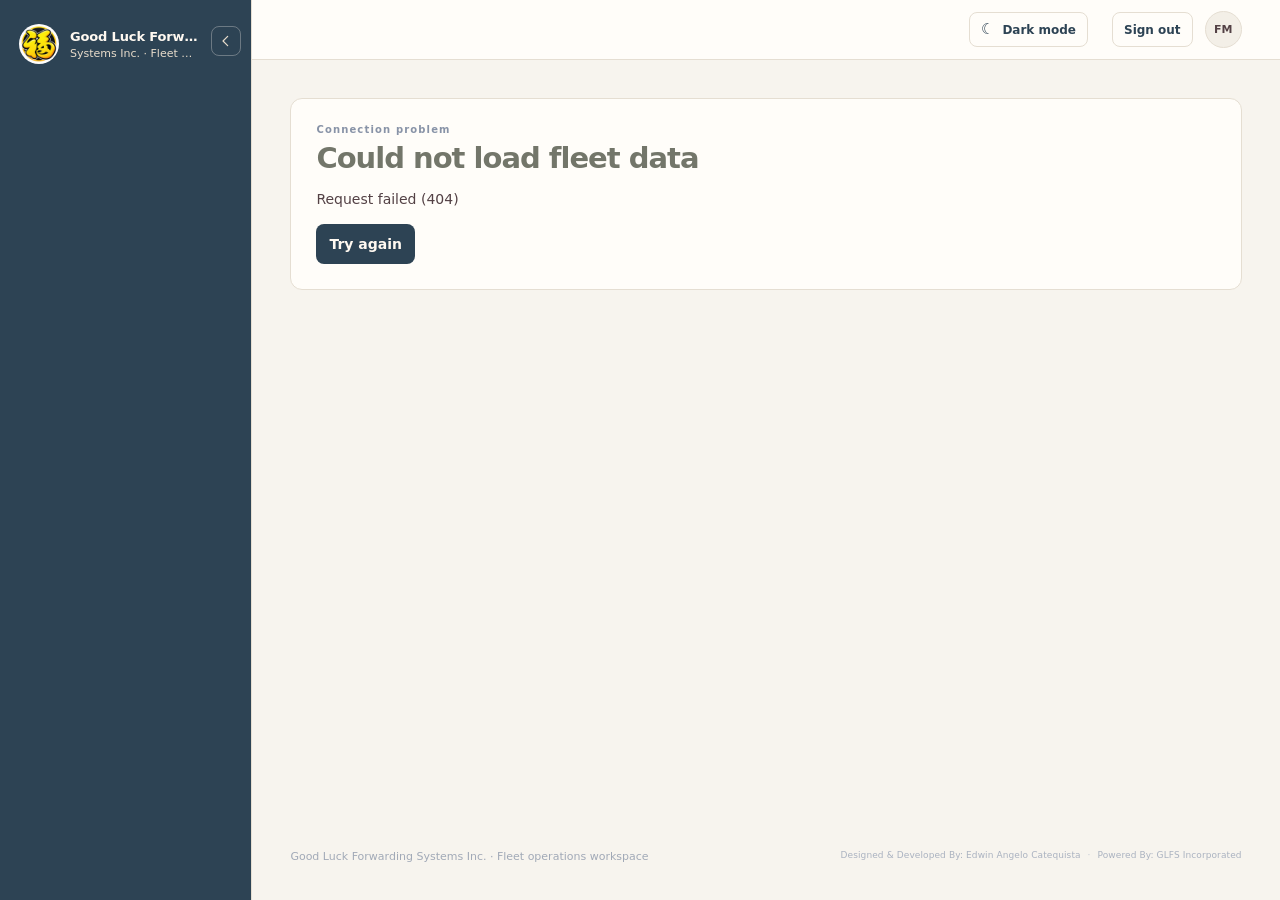
==== static/index.html @ efd1bfdb "Add files via upload" ====
<!doctype html>
<html lang="en">
  <head>
    <meta charset="utf-8" />
    <meta name="viewport" content="width=device-width, initial-scale=1" />
    <meta
      name="description"
      content="Manage vehicles, drivers, assignments, trips, fuel, tire monitoring, maintenance, and hauling revenue."
    />
    <title>Good Luck Forwarding Systems Inc. Fleet Management System</title>
    <link rel="icon" type="image/png" href="/static/glfs-logo.png" />
    <script src="/static/theme.js"></script>
    <link rel="stylesheet" href="/static/tailwind.generated.css?v=completed-trip-transfer-1" />
    <script src="/static/app.js?v=completed-trip-transfer-6" defer></script>
  </head>
  <body>
    <div class="app-shell min-h-screen bg-fleet-canvas text-fleet-ink">
      <header class="sidebar border-b border-[var(--border)] bg-fleet-primary text-fleet-on-primary">
        <a class="brand" href="#dashboard" aria-label="Fleet management home">
          <img class="brand-mark" src="/static/glfs-logo.png" alt="" />
          <span class="brand-copy">
            <strong>Good Luck Forwarding</strong>
            <small>Systems Inc. · Fleet Management System</small>
          </span>
        </a>
        <button class="sidebar-collapse" id="sidebar-collapse" type="button" aria-expanded="true" aria-label="Collapse navigation" title="Collapse navigation">
          <svg aria-hidden="true" viewBox="0 0 24 24"><path d="m14.5 5-7 7 7 7"/></svg>
        </button>
        <button class="mobile-nav-toggle" id="mobile-nav-toggle" type="button" aria-expanded="false" aria-controls="main-navigation">
          <svg aria-hidden="true" viewBox="0 0 24 24"><path d="M4 6h16M4 12h16M4 18h16"/></svg>
          <span>Menu</span>
        </button>

        <nav class="nav" id="main-navigation" aria-label="Main navigation" hidden>
          <div class="nav-group" role="group" aria-label="Overview" data-nav-category>
            <button class="nav-category-toggle" id="nav-category-overview" type="button" aria-expanded="false" aria-controls="nav-panel-overview" title="Overview">
              <svg class="nav-icon" aria-hidden="true" viewBox="0 0 24 24"><rect x="3.5" y="3.5" width="7" height="7" rx="1.5"/><rect x="13.5" y="3.5" width="7" height="7" rx="1.5"/><rect x="3.5" y="13.5" width="7" height="7" rx="1.5"/><rect x="13.5" y="13.5" width="7" height="7" rx="1.5"/></svg>
              <span class="nav-category-label">Overview</span><span class="nav-category-chevron" aria-hidden="true">›</span>
            </button>
            <div class="nav-mega-panel" id="nav-panel-overview" role="region" aria-labelledby="nav-category-overview" hidden>
              <div class="nav-panel-heading"><p class="eyebrow">OVERVIEW</p><h2>Workspace overview</h2><p>Fleet activity at a glance.</p></div>
              <div class="nav-mega-grid nav-mega-grid-single">
                <a class="nav-link nav-item" href="#dashboard" data-page="dashboard" aria-label="Dashboard">
                  <svg class="nav-item-icon" aria-hidden="true" viewBox="0 0 24 24"><rect x="3.5" y="3.5" width="7" height="7" rx="1.5"/><rect x="13.5" y="3.5" width="7" height="7" rx="1.5"/><rect x="3.5" y="13.5" width="7" height="7" rx="1.5"/><rect x="13.5" y="13.5" width="7" height="7" rx="1.5"/></svg><span><span class="nav-link-label">Dashboard</span><small>Fleet activity and operational summary</small></span>
                </a>
              </div>
            </div>
          </div>
          <div class="nav-group" role="group" aria-label="Operations" data-nav-category>
            <button class="nav-category-toggle" id="nav-category-operations" type="button" aria-expanded="false" aria-controls="nav-panel-operations" title="Operations">
              <svg class="nav-icon" aria-hidden="true" viewBox="0 0 24 24"><path d="M3 7h11v10H3zM14 10h4l3 3v4h-7z"/><circle cx="7.5" cy="18" r="2"/><circle cx="17.5" cy="18" r="2"/></svg>
              <span class="nav-category-label">Operations</span><span class="nav-category-chevron" aria-hidden="true">›</span>
            </button>
            <div class="nav-mega-panel" id="nav-panel-operations" role="region" aria-labelledby="nav-category-operations" hidden>
              <div class="nav-panel-heading"><p class="eyebrow">OPERATIONS</p><h2>Trip operations</h2><p>Record shipments and review dispatch activity.</p></div>
              <div class="nav-mega-grid">
                <a class="nav-link nav-item" href="#trip-records" data-page="trip-records" data-role="administrator" aria-label="Trip Records">
                  <svg class="nav-item-icon" aria-hidden="true" viewBox="0 0 24 24"><path d="M8 5h11v15H5V5h1"/><path d="M8 3h8v4H8zM8 11h8M8 15h8"/></svg><span><span class="nav-link-label">Trip Records</span><small>View and monitor all recorded trips.</small></span>
                </a>
              </div>
            </div>
          </div>
          <div class="nav-group" role="group" aria-label="Dispatch" data-nav-category>
            <button class="nav-category-toggle" id="nav-category-dispatch" type="button" aria-expanded="false" aria-controls="nav-panel-dispatch" title="Dispatch">
              <svg class="nav-icon" aria-hidden="true" viewBox="0 0 24 24"><path d="M3 7h11v10H3zM14 10h4l3 3v4h-7z"/><circle cx="7.5" cy="18" r="2"/><circle cx="17.5" cy="18" r="2"/><path d="M7 10h4m-4 3h4"/></svg>
              <span class="nav-category-label">Dispatch</span><span class="nav-category-chevron" aria-hidden="true">›</span>
            </button>
            <div class="nav-mega-panel" id="nav-panel-dispatch" role="region" aria-labelledby="nav-category-dispatch" hidden>
              <div class="nav-panel-heading"><p class="eyebrow">DISPATCH</p><h2>Movement queues</h2><p>Review departures, arrivals, and completed trips.</p></div>
              <div class="nav-mega-grid">
                <a class="nav-link nav-item" href="#trips" data-page="trips" aria-label="Movement queues">
                  <svg class="nav-item-icon" aria-hidden="true" viewBox="0 0 24 24"><path d="M4 18c3-8 5-8 8-4s5 4 8-8"/><circle cx="4" cy="18" r="1.5"/><circle cx="20" cy="6" r="1.5"/></svg><span><span class="nav-link-label">Movement Queues</span><small>Departures, arrivals, and completed trips</small></span>
                </a>
                <a class="nav-link nav-item" href="#trips" data-page="trips" data-dispatch-tab="arrivals" aria-label="Pending arrivals">
                  <svg class="nav-item-icon" aria-hidden="true" viewBox="0 0 24 24"><path d="M4 12h15M13 6l6 6-6 6"/><path d="M4 5v14"/></svg><span><span class="nav-link-label">Pending Arrivals</span><small>Verify ISM and record receiving</small></span>
                </a>
              </div>
            </div>
          </div>
          <div class="nav-group" role="group" aria-label="Settings" data-nav-category>
            <button class="nav-category-toggle" id="nav-category-settings" type="button" aria-expanded="false" aria-controls="nav-panel-settings" title="Settings">
              <svg class="nav-icon" aria-hidden="true" viewBox="0 0 24 24"><circle cx="12" cy="12" r="3"/><path d="m19.4 15 .1.1 1.4 1.1-1.4 2.4-1.7-.7a8 8 0 0 1-1.8 1l-.3 1.8h-2.8l-.3-1.8a8 8 0 0 1-1.8-1l-1.7.7-1.4-2.4 1.4-1.1a7 7 0 0 1 0-2l-1.4-1.1 1.4-2.4 1.7.7a8 8 0 0 1 1.8-1l.3-1.8h2.8l.3 1.8a8 8 0 0 1 1.8 1l1.7-.7 1.4 2.4-1.4 1.1a7 7 0 0 1 0 2Z"/></svg>
              <span class="nav-category-label">Settings</span><span class="nav-category-chevron" aria-hidden="true">›</span>
            </button>
            <div class="nav-mega-panel" id="nav-panel-settings" role="region" aria-labelledby="nav-category-settings" hidden>
              <div class="nav-panel-heading"><p class="eyebrow">ADMINISTRATION</p><h2>System settings</h2><p>Manage financial rates, fleet records, and dispatch configuration.</p></div>
              <div class="nav-mega-grid nav-mega-grid-single">
                <a class="nav-link nav-item" href="#settings" data-page="settings" data-role="administrator" aria-label="Settings">
                  <svg class="nav-item-icon" aria-hidden="true" viewBox="0 0 24 24"><circle cx="12" cy="12" r="3"/><path d="m19.4 15 .1.1 1.4 1.1-1.4 2.4-1.7-.7a8 8 0 0 1-1.8 1l-.3 1.8h-2.8l-.3-1.8a8 8 0 0 1-1.8-1l-1.7.7-1.4-2.4 1.4-1.1a7 7 0 0 1 0-2l-1.4-1.1 1.4-2.4 1.7.7a8 8 0 0 1 1.8-1l.3-1.8h2.8l.3 1.8a8 8 0 0 1 1.8 1l1.7-.7 1.4 2.4-1.4 1.1a7 7 0 0 1 0 2Z"/></svg><span><span class="nav-link-label">Settings</span><small>Rates, fleet records, and dispatch setup</small></span>
                </a>
              </div>
            </div>
          </div>
          <div class="nav-group" role="group" aria-label="Fuel and maintenance" data-nav-category>
            <button class="nav-category-toggle" id="nav-category-upkeep" type="button" aria-expanded="false" aria-controls="nav-panel-upkeep" title="Fuel and maintenance">
              <svg class="nav-icon" aria-hidden="true" viewBox="0 0 24 24"><path d="M6 20V5.5A2.5 2.5 0 0 1 8.5 3h6A2.5 2.5 0 0 1 17 5.5V20M4 20h15M9 7h5v4H9zM17 8h2l2 2v6a2 2 0 0 1-4 0v-3"/></svg>
              <span class="nav-category-label">Fuel &amp; Maintenance</span><span class="nav-category-chevron" aria-hidden="true">›</span>
            </button>
            <div class="nav-mega-panel" id="nav-panel-upkeep" role="region" aria-labelledby="nav-category-upkeep" hidden>
              <div class="nav-panel-heading"><p class="eyebrow">FUEL &amp; MAINTENANCE</p><h2>Fleet upkeep</h2><p>Track fuel records and maintenance activity.</p></div>
              <div class="nav-mega-grid">
                <a class="nav-link nav-item" href="#fuel" data-page="fuel" aria-label="Fuel logs">
                  <svg class="nav-item-icon" aria-hidden="true" viewBox="0 0 24 24"><path d="M6 20V5.5A2.5 2.5 0 0 1 8.5 3h6A2.5 2.5 0 0 1 17 5.5V20M4 20h15M9 7h5v4H9zM17 8h2l2 2v6a2 2 0 0 1-4 0v-3"/></svg><span><span class="nav-link-label">Fuel Logs</span><small>Fuel expenses, allocations, and invoices</small></span>
                </a>
                <a class="nav-link nav-item" href="#maintenance" data-page="maintenance" aria-label="Maintenance logs">
                  <svg class="nav-item-icon" aria-hidden="true" viewBox="0 0 24 24"><path d="m14.2 6.1 3.7 3.7M5 19l7.8-7.8m-2-6.1 1.7 1.7-1.4 2.4 2 2 2.4-1.4 1.7 1.7 2.7-.7.7-2.7-1.7-1.7 1.4-2.4-2-2-2.4 1.4-1.7-1.7z"/></svg><span><span class="nav-link-label">Maintenance Logs</span><small>Service records and maintenance costs</small></span>
                </a>
                <a class="nav-link nav-item" href="#tires" data-page="tires" aria-label="Tire monitoring sheet">
                  <svg class="nav-item-icon" aria-hidden="true" viewBox="0 0 24 24"><circle cx="12" cy="12" r="8.5"/><circle cx="12" cy="12" r="3.25"/><path d="M12 3.5v2M12 18.5v2M3.5 12h2M18.5 12h2M6 6l1.4 1.4m9.2 9.2L18 18M18 6l-1.4 1.4m-9.2 9.2L6 18"/></svg><span><span class="nav-link-label">Tire Monitoring Sheet</span><small>Track tire assignments and service life</small></span>
                </a>
              </div>
            </div>
          </div>
          <div class="nav-group" role="group" aria-label="Finance and payroll" data-nav-category>
            <button class="nav-category-toggle" id="nav-category-finance" type="button" aria-expanded="false" aria-controls="nav-panel-finance" title="Finance and payroll">
              <svg class="nav-icon" aria-hidden="true" viewBox="0 0 24 24"><rect x="3" y="5" width="18" height="14" rx="2"/><path d="M3 10h18M7 15h3"/></svg>
              <span class="nav-category-label">Finance &amp; Payroll</span><span class="nav-category-chevron" aria-hidden="true">›</span>
            </button>
            <div class="nav-mega-panel" id="nav-panel-finance" role="region" aria-labelledby="nav-category-finance" hidden>
              <div class="nav-panel-heading"><p class="eyebrow">FINANCE &amp; PAYROLL</p><h2>Payroll</h2><p>Review driver earnings and payroll periods.</p></div>
              <div class="nav-mega-grid nav-mega-grid-single">
                <a class="nav-link nav-item" href="#payroll" data-page="payroll" aria-label="Payroll">
                  <svg class="nav-item-icon" aria-hidden="true" viewBox="0 0 24 24"><path d="M7 21V4h6a4 4 0 0 1 0 8H7m0-4h10"/></svg><span><span class="nav-link-label">Payroll</span><small>Driver statements and payroll review</small></span>
                </a>
              </div>
            </div>
          </div>
          <div class="nav-group" role="group" aria-label="Reports and analytics" data-nav-category>
            <button class="nav-category-toggle" id="nav-category-reports" type="button" aria-expanded="false" aria-controls="nav-panel-reports" title="Reports and analytics">
              <svg class="nav-icon" aria-hidden="true" viewBox="0 0 24 24"><path d="M4 19.5h16M6.5 16V11m5.5 5V5m5.5 11V8"/></svg>
              <span class="nav-category-label">Reports &amp; Analytics</span><span class="nav-category-chevron" aria-hidden="true">›</span>
            </button>
            <div class="nav-mega-panel" id="nav-panel-reports" role="region" aria-labelledby="nav-category-reports" hidden>
              <div class="nav-panel-heading"><p class="eyebrow">REPORTS &amp; ANALYTICS</p><h2>Performance and exports</h2><p>Explore hauling-rate performance and download reports.</p></div>
              <div class="nav-mega-grid">
                <a class="nav-link nav-item" href="#trip-reports" data-page="trip-reports" data-role="administrator" aria-label="Trip reports">
                  <svg class="nav-item-icon" aria-hidden="true" viewBox="0 0 24 24"><path d="M5 4h14v16H5zM8 8h8M8 12h8M8 16h5"/></svg><span><span class="nav-link-label">Trip Reports</span><small>Filter, preview, and export trip reports</small></span>
                </a>
                <a class="nav-link nav-item" href="#revenue" data-page="revenue" aria-label="Revenue and hauling performance">
                  <svg class="nav-item-icon" aria-hidden="true" viewBox="0 0 24 24"><path d="M4 19.5h16M6.5 16V11m5.5 5V5m5.5 11V8"/></svg><span><span class="nav-link-label">Revenue &amp; Hauling Performance</span><small>Revenue analytics and route performance</small></span>
                </a>
                <a class="nav-link nav-item" href="/api/export" data-role="administrator" aria-label="Export Excel report">
                  <svg class="nav-item-icon" aria-hidden="true" viewBox="0 0 24 24"><path d="M12 3v12m-5-5 5 5 5-5M5 17v4h14v-4"/></svg><span><span class="nav-link-label">Export Excel Report</span><small>Download the fleet report workbook</small></span>
                </a>
              </div>
            </div>
          </div>
        </nav>

      </header>

      <div class="main-column">
        <header class="topbar">
          <div class="topbar-spacer"></div>
          <div class="notification-menu-wrap" id="notification-menu-wrap" hidden>
            <button class="button button-secondary button-small notification-toggle" id="notification-toggle" type="button" aria-expanded="false" aria-controls="notification-center" aria-label="Notifications">
              <svg aria-hidden="true" viewBox="0 0 24 24"><path d="M18 9a6 6 0 0 0-12 0c0 7-3 7-3 9h18c0-2-3-2-3-9M10 21h4"/></svg>
              <span>Notifications</span>
              <span class="notification-count" id="notification-count" hidden>0</span>
            </button>
            <section class="notification-center" id="notification-center" aria-label="Notifications" hidden>
              <div class="notification-center-heading">
                <h2>Notifications</h2>
                <button class="text-button" id="notifications-read-all" type="button">Mark all as read</button>
              </div>
              <div class="notification-filters">
                <input id="notification-dispatcher-filter" type="search" placeholder="Filter dispatcher" aria-label="Filter by dispatcher" />
                <select id="notification-type-filter" aria-label="Filter by data type">
                  <option value="">All data types</option>
                  <option value="NEW_TRIP">Trips</option>
                  <option value="NEW_LOAD_MANIFEST">Load manifests</option>
                  <option value="NEW_FUEL_LOG">Fuel logs</option>
                  <option value="NEW_MAINTENANCE_LOG">Maintenance</option>
                </select>
                <input id="notification-date-filter" type="date" aria-label="Filter by date" />
                <select id="notification-status-filter" aria-label="Filter by read status">
                  <option value="">All status</option>
                  <option value="unread">Unread</option>
                  <option value="read">Read</option>
                </select>
              </div>
              <p class="notification-error" id="notification-error" role="status" hidden></p>
              <div class="notification-list" id="notification-list" aria-live="polite">
                <p class="notification-empty">Loading notifications…</p>
              </div>
            </section>
          </div>
          <button class="button button-secondary button-small theme-toggle" id="theme-toggle" type="button">
            <span class="theme-icon" aria-hidden="true">☾</span>
            <span class="theme-label">Dark mode</span>
          </button>
          <span class="signed-in-user" id="signed-in-user" aria-live="polite"></span>
          <button class="button button-secondary button-small" id="sign-out" type="button">Sign out</button>
          <div class="avatar" aria-label="Fleet manager">FM</div>
        </header>

        <main class="main-content mx-auto w-full max-w-[1600px]">
          <div id="toast-region" class="toast-region" aria-live="polite"></div>
          <section id="app-view" aria-live="polite" aria-busy="true">
            <div class="loading-card">Loading fleet information…</div>
          </section>
          <dialog class="record-dialog image-preview-dialog" aria-labelledby="image-preview-title">
            <div class="dialog-header">
              <div><p class="eyebrow">IMAGE PREVIEW</p><h2 id="image-preview-title">Image preview</h2></div>
              <button class="icon-button dialog-close" data-action="close-image-preview" type="button" aria-label="Close image preview">×</button>
            </div>
            <div class="fuel-invoice-full-preview">
              <p class="fuel-invoice-image-loading" role="status" hidden>Loading image…</p>
              <p class="fuel-invoice-image-error" role="alert" hidden>Image is unavailable.</p>
              <img alt="Image preview" hidden />
            </div>
          </dialog>
        </main>
        <footer class="footer mx-auto w-full max-w-[1600px]">
          <span>Good Luck Forwarding Systems Inc. · Fleet operations workspace</span>
          <small class="watermark">Designed &amp; Developed By: Edwin Angelo Catequista <span aria-hidden="true">·</span> Powered By: GLFS Incorporated</small>
        </footer>
      </div>
    </div>
  </body>
</html>
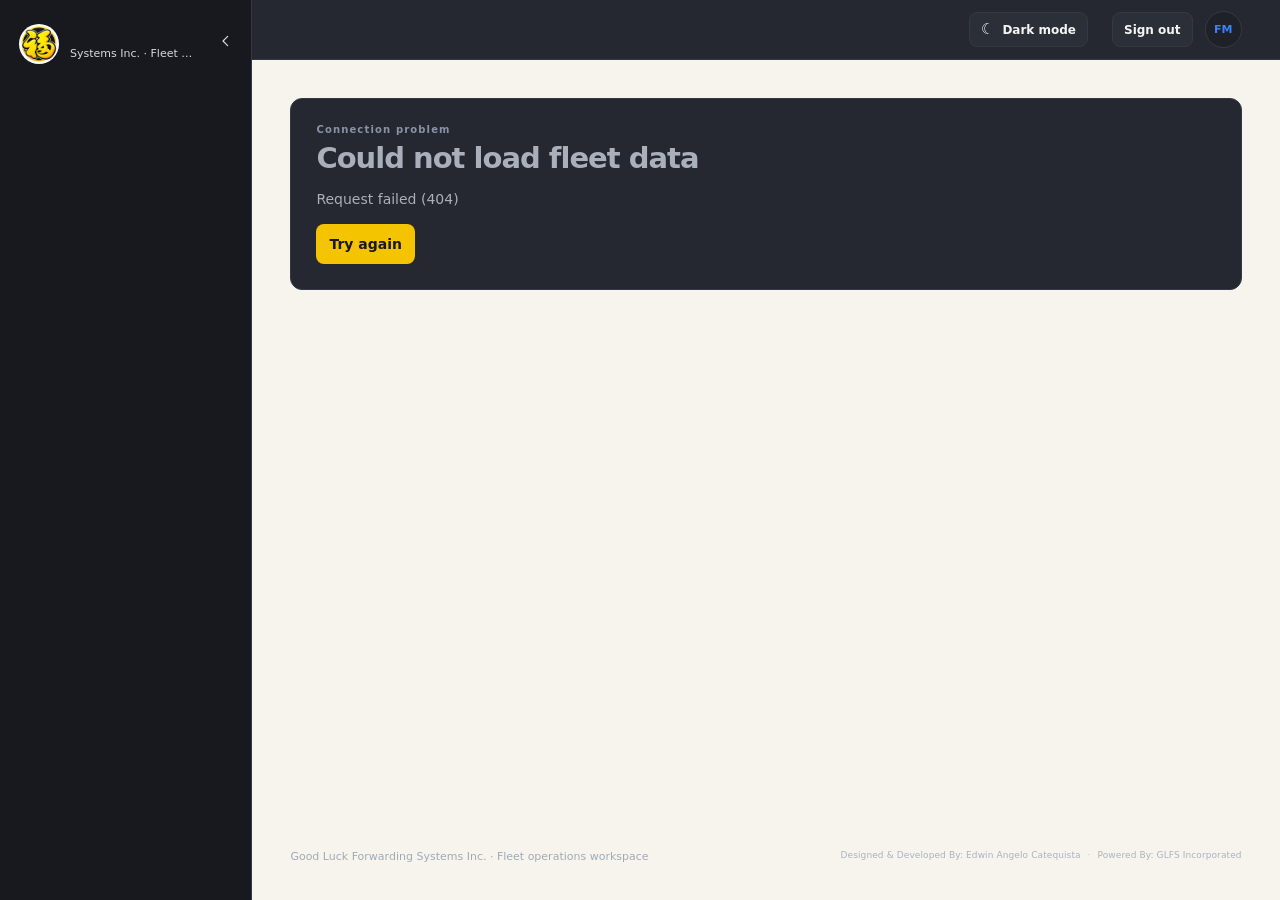
==== commit 76fc2df0: "Add files via upload" ====
--- a/static/index.html
+++ b/static/index.html
@@ -10,7 +10,7 @@
     <title>Good Luck Forwarding Systems Inc. Fleet Management System</title>
     <link rel="icon" type="image/png" href="/static/glfs-logo.png" />
     <script src="/static/theme.js"></script>
-    <link rel="stylesheet" href="/static/tailwind.generated.css?v=completed-trip-transfer-1" />
+    <link rel="stylesheet" href="/static/tailwind.generated.css?v=operational-overview-3" />
     <script src="/static/app.js?v=completed-trip-transfer-6" defer></script>
   </head>
   <body>
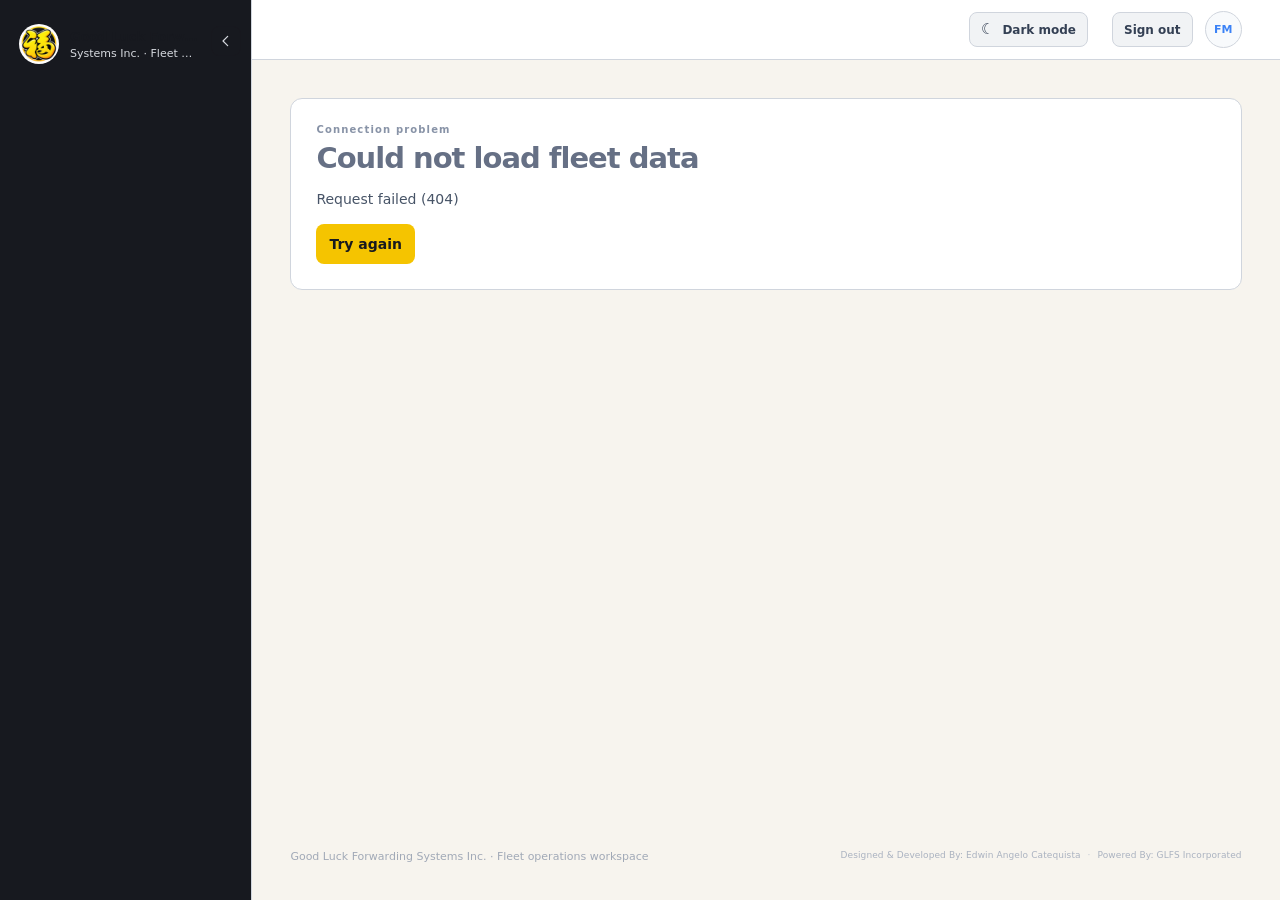
==== commit 4ff68565: "Add files via upload" ====
--- a/static/index.html
+++ b/static/index.html
@@ -10,7 +10,7 @@
     <title>Good Luck Forwarding Systems Inc. Fleet Management System</title>
     <link rel="icon" type="image/png" href="/static/glfs-logo.png" />
     <script src="/static/theme.js"></script>
-    <link rel="stylesheet" href="/static/tailwind.generated.css?v=operational-overview-3" />
+    <link rel="stylesheet" href="/static/tailwind.generated.css?v=light-theme-1" />
     <script src="/static/app.js?v=completed-trip-transfer-6" defer></script>
   </head>
   <body>
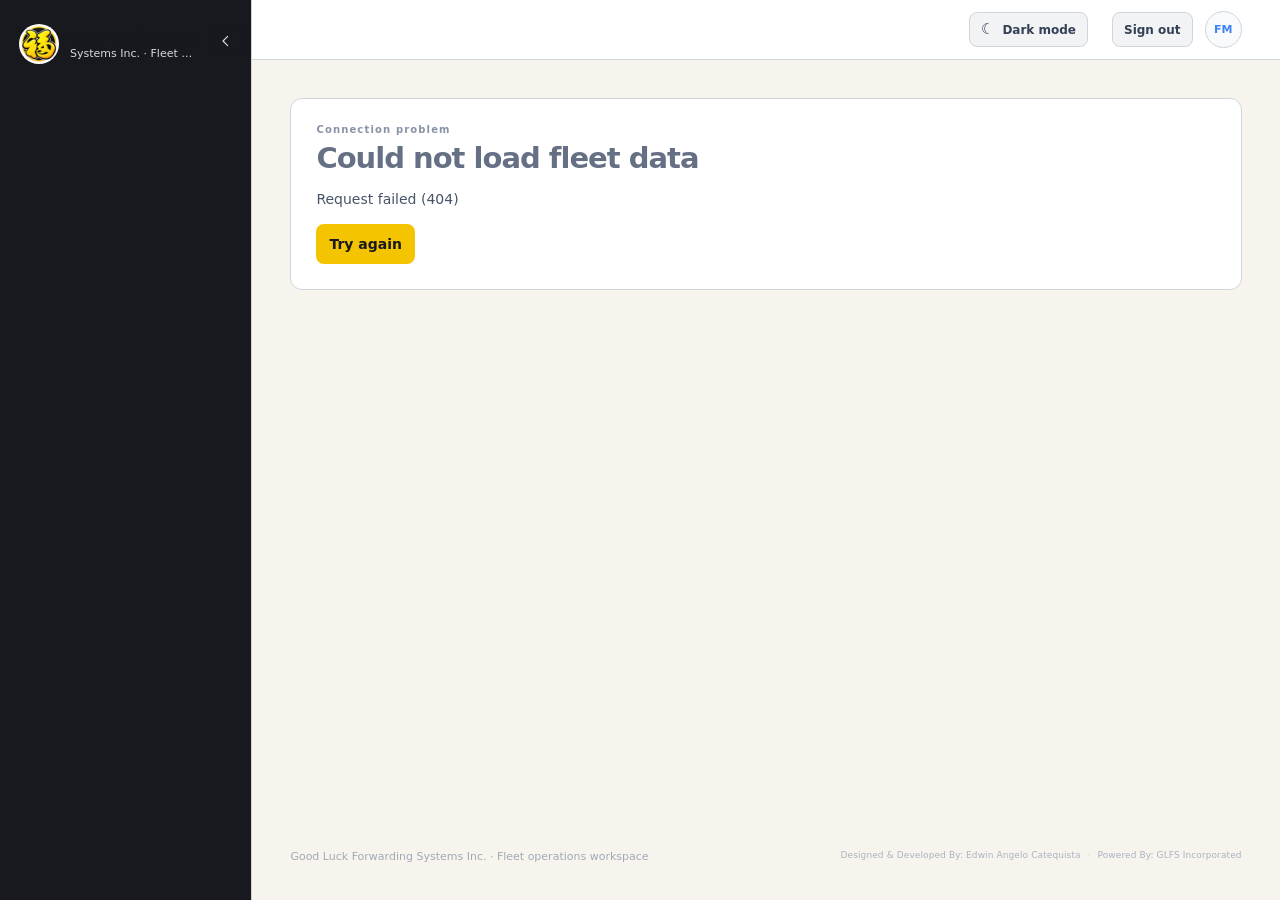
==== commit 94b8cbbe: "Add files via upload" ====
--- a/static/index.html
+++ b/static/index.html
@@ -10,8 +10,8 @@
     <title>Good Luck Forwarding Systems Inc. Fleet Management System</title>
     <link rel="icon" type="image/png" href="/static/glfs-logo.png" />
     <script src="/static/theme.js"></script>
-    <link rel="stylesheet" href="/static/tailwind.generated.css?v=light-theme-1" />
-    <script src="/static/app.js?v=completed-trip-transfer-6" defer></script>
+    <link rel="stylesheet" href="/static/tailwind.generated.css?v=trip-report-branding-2" />
+    <script src="/static/app.js?v=completed-trip-transfer-8" defer></script>
   </head>
   <body>
     <div class="app-shell min-h-screen bg-fleet-canvas text-fleet-ink">
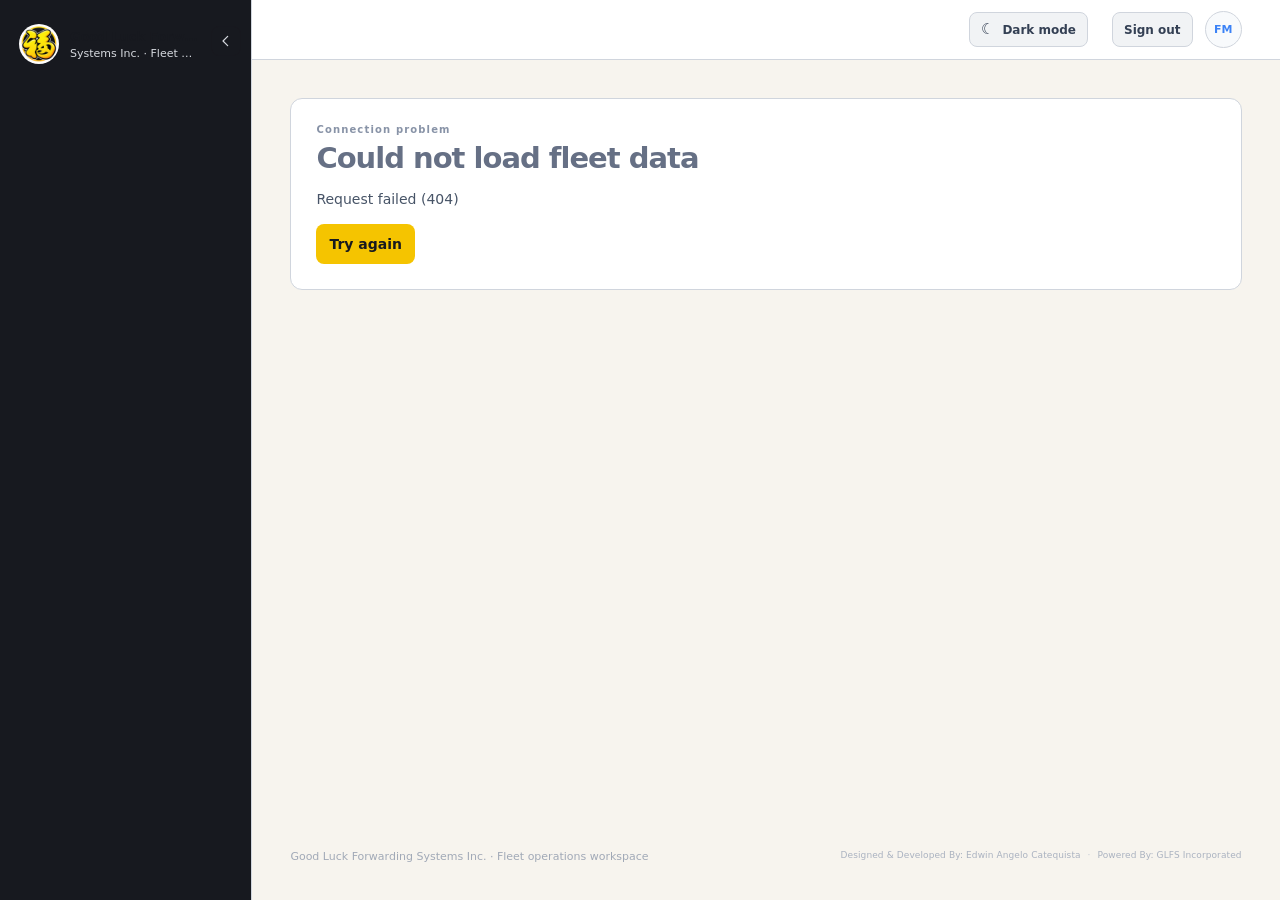
==== commit b368f025: "Add files via upload" ====
--- a/static/index.html
+++ b/static/index.html
@@ -10,8 +10,8 @@
     <title>Good Luck Forwarding Systems Inc. Fleet Management System</title>
     <link rel="icon" type="image/png" href="/static/glfs-logo.png" />
     <script src="/static/theme.js"></script>
-    <link rel="stylesheet" href="/static/tailwind.generated.css?v=trip-report-branding-2" />
-    <script src="/static/app.js?v=completed-trip-transfer-8" defer></script>
+    <link rel="stylesheet" href="/static/tailwind.generated.css?v=driver-route-summary-1" />
+    <script src="/static/app.js?v=driver-route-summary-1" defer></script>
   </head>
   <body>
     <div class="app-shell min-h-screen bg-fleet-canvas text-fleet-ink">
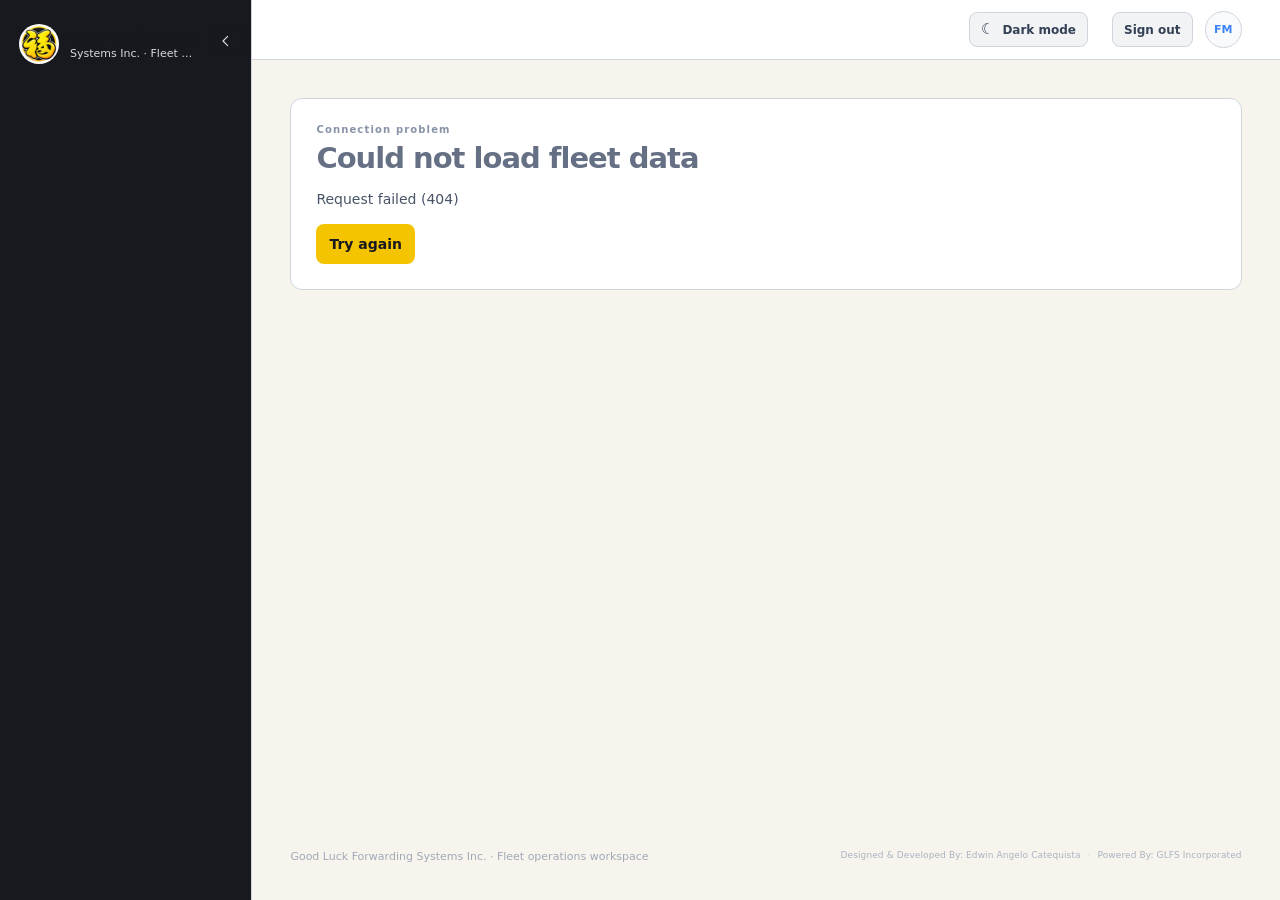
==== commit ac1ae02c: "Add files via upload" ====
--- a/static/index.html
+++ b/static/index.html
@@ -10,10 +10,18 @@
     <title>Good Luck Forwarding Systems Inc. Fleet Management System</title>
     <link rel="icon" type="image/png" href="/static/glfs-logo.png" />
     <script src="/static/theme.js"></script>
-    <link rel="stylesheet" href="/static/tailwind.generated.css?v=driver-route-summary-1" />
-    <script src="/static/app.js?v=driver-route-summary-1" defer></script>
+    <link rel="stylesheet" href="/static/tailwind.generated.css?v=driver-route-summary-2" />
+    <script src="/static/app.js?v=driver-route-summary-2" defer></script>
   </head>
   <body>
+    <div class="loading-screen" id="app-loading-screen" role="status" aria-live="polite">
+      <div class="loading-screen-content">
+        <img class="loading-screen-logo" src="/static/glfs-logo.png" alt="" />
+        <span class="loading-screen-spinner" aria-hidden="true"></span>
+        <strong>Logging in, please wait</strong>
+        <span class="loading-screen-message">Loading your fleet data…</span>
+      </div>
+    </div>
     <div class="app-shell min-h-screen bg-fleet-canvas text-fleet-ink">
       <header class="sidebar border-b border-[var(--border)] bg-fleet-primary text-fleet-on-primary">
         <a class="brand" href="#dashboard" aria-label="Fleet management home">
@@ -122,6 +130,9 @@
                 <a class="nav-link nav-item" href="#payroll" data-page="payroll" aria-label="Payroll">
                   <svg class="nav-item-icon" aria-hidden="true" viewBox="0 0 24 24"><path d="M7 21V4h6a4 4 0 0 1 0 8H7m0-4h10"/></svg><span><span class="nav-link-label">Payroll</span><small>Driver statements and payroll review</small></span>
                 </a>
+                <a class="nav-link nav-item" href="#generated-payroll" data-page="generated-payroll" data-role="administrator" aria-label="Generated Payroll">
+                  <svg class="nav-item-icon" aria-hidden="true" viewBox="0 0 24 24"><path d="M6 3.5h8l4 4V20a1 1 0 0 1-1 1H6a1 1 0 0 1-1-1V4.5a1 1 0 0 1 1-1Z"/><path d="M14 3.5V8h4M8 12h8M8 16h8"/></svg><span><span class="nav-link-label">Generated Payroll</span><small>Saved payroll reports and printable PDFs</small></span>
+                </a>
               </div>
             </div>
           </div>
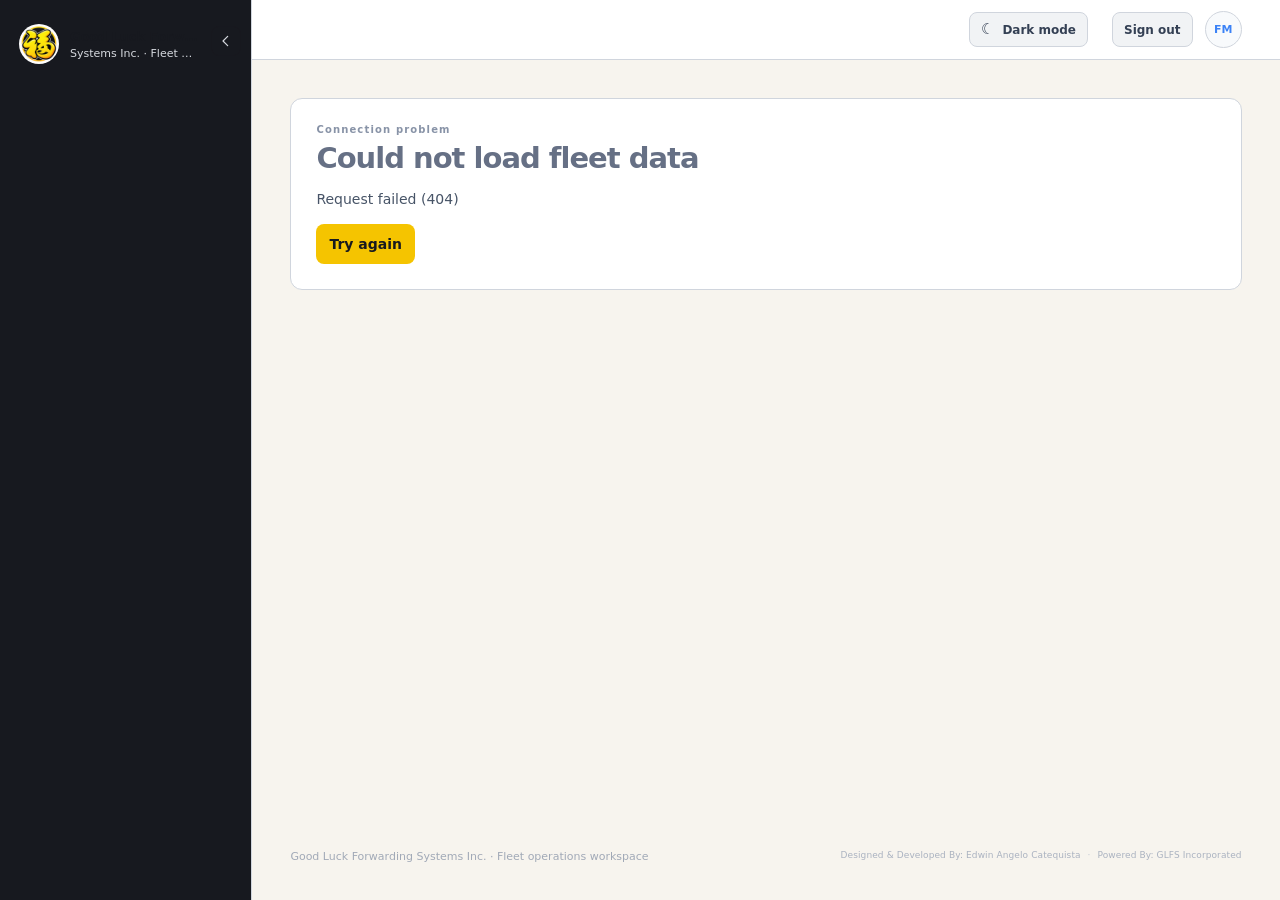
==== commit 8fe1ec1f: "Add files via upload" ====
--- a/static/index.html
+++ b/static/index.html
@@ -10,8 +10,8 @@
     <title>Good Luck Forwarding Systems Inc. Fleet Management System</title>
     <link rel="icon" type="image/png" href="/static/glfs-logo.png" />
     <script src="/static/theme.js"></script>
-    <link rel="stylesheet" href="/static/tailwind.generated.css?v=driver-route-summary-2" />
-    <script src="/static/app.js?v=driver-route-summary-2" defer></script>
+    <link rel="stylesheet" href="/static/tailwind.generated.css?v=driver-route-summary-3" />
+    <script src="/static/app.js?v=driver-route-summary-6" defer></script>
   </head>
   <body>
     <div class="loading-screen" id="app-loading-screen" role="status" aria-live="polite">
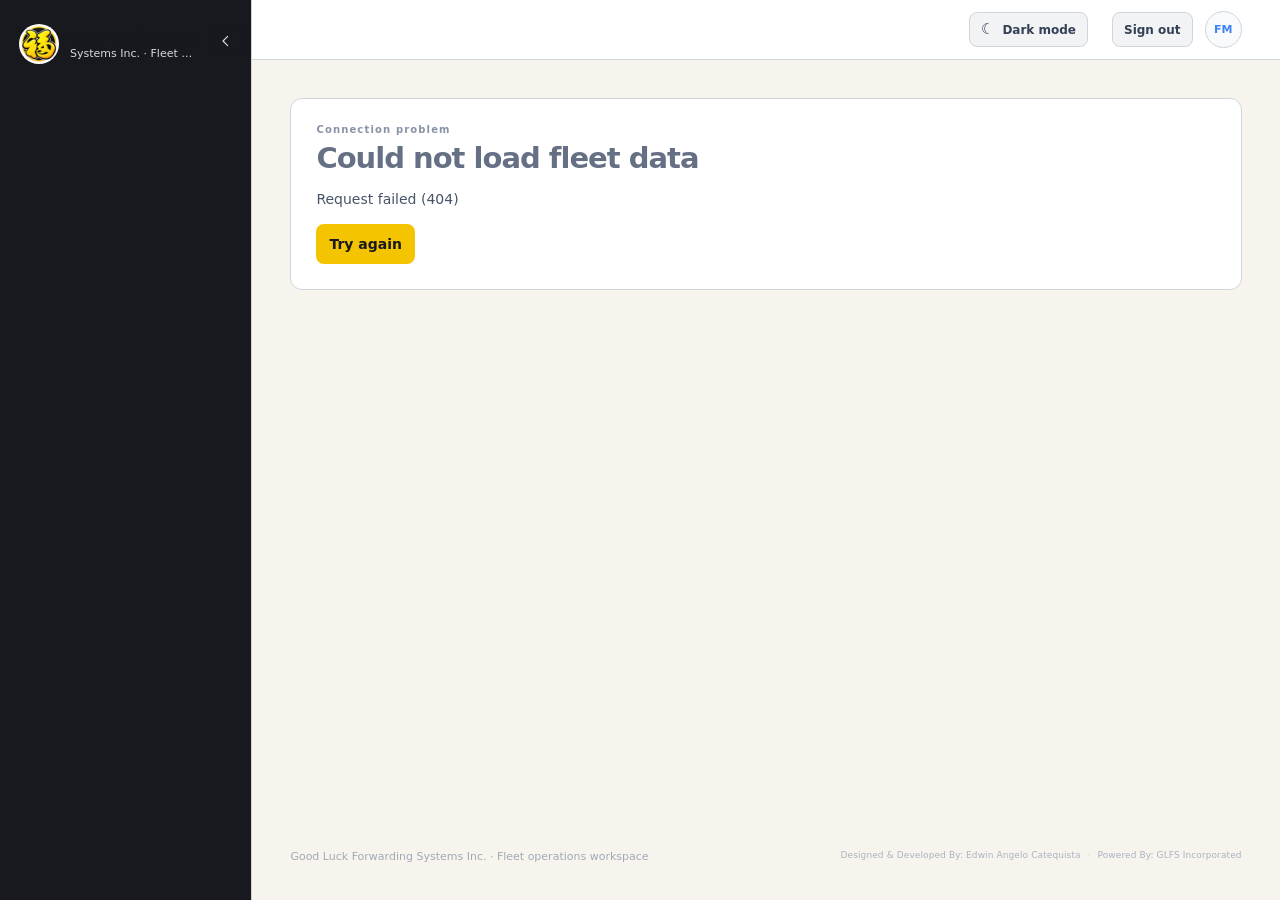
==== commit 3fc068bb: "Add files via upload" ====
--- a/static/index.html
+++ b/static/index.html
@@ -10,7 +10,7 @@
     <title>Good Luck Forwarding Systems Inc. Fleet Management System</title>
     <link rel="icon" type="image/png" href="/static/glfs-logo.png" />
     <script src="/static/theme.js"></script>
-    <link rel="stylesheet" href="/static/tailwind.generated.css?v=driver-route-summary-3" />
+    <link rel="stylesheet" href="/static/tailwind.generated.css?v=driver-route-summary-4" />
     <script src="/static/app.js?v=driver-route-summary-6" defer></script>
   </head>
   <body>
